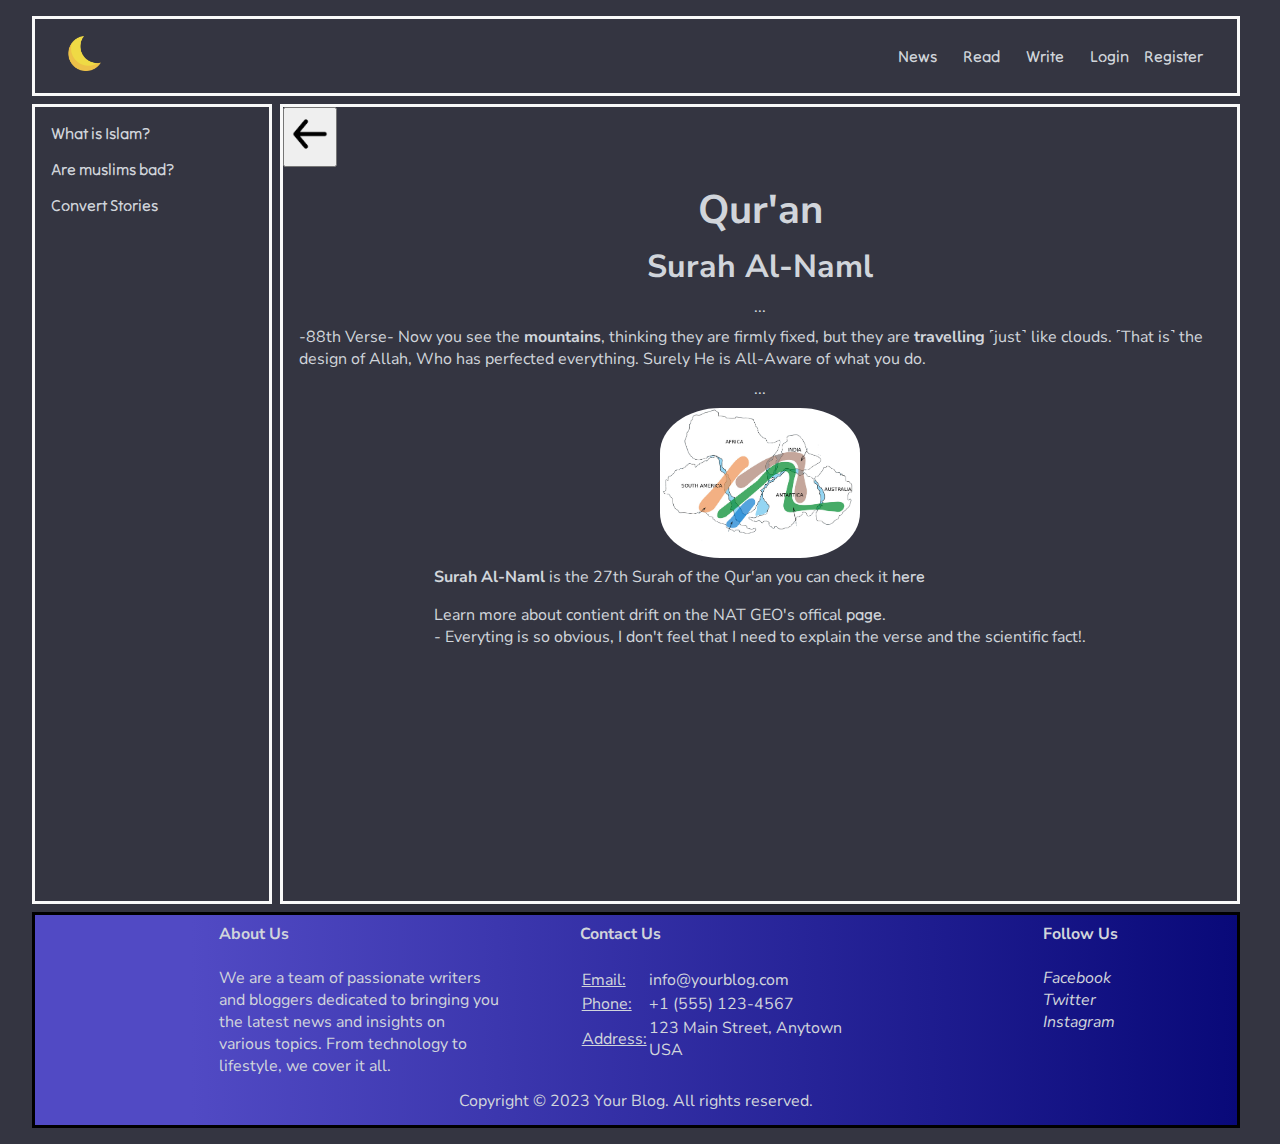
==== pages/continents.html @ c8d4bbdc "feat: pages content fill" ====
<!DOCTYPE html>
<html>
  <head>
    <meta charset="utf-8" />
    <meta http-equiv="X-UA-Compatible" content="IE=edge" />
    <title>BlogPost</title>
    <meta name="description" content="" />
    <meta name="viewport" content="width=device-width, initial-scale=1" />
    <link rel="stylesheet" href="/styles/main.css" />
  </head>
  <body>
    <main id="container">
      <header id="header" class="box">
        <div>
          <a href="/"><img src="/assets/crescent-moon.png" width="35px" height="35px" alt="" /></a>
        </div>
        <nav id="sidebar-right-hand">
          <a href="/" class="nav-link"> News </a>
          <a href="/" class="nav-link"> Read </a>
          <a href="/" class="nav-link"> Write </a>
          <a href="/" class="nav-link"> Login </a>
          <a href="/" class="nav-link"> Register </a>
        </nav>
      </header>
      <aside id="sidebar" class="box">
        <a href="https://www.youtube.com/watch?v=XlvEymU-S4o&t=3s&ab_channel=Cogito" rel="noopener" target="_blank"> What is Islam?</a>
        <a href="https://www.youtube.com/watch?v=Jy9tNyp03M0&ab_channel=OxfordUnion" rel="noopener" target="_blank">Are muslims bad?</a>
        <a href="https://www.youtube.com/@TowardsEternity/videos" rel="noopener" target="_blank"> Convert Stories</a>
      </aside>

      <content id="content" class="box"> 
        <div class="back-icon">
         <a href="/"><button><img src="/assets/back-icon.png" width="50px" height="50px" alt=""></button></a> 
        </div>
        <div class="verse">
          <h4>Qur'an</h4>
          <h5>Surah Al-Naml </h5>
          <p>...</p>
          <p>-88th Verse- Now you see the <strong> mountains</strong>, thinking they are firmly fixed, but they are <strong> travelling</strong> ˹just˺ like clouds. 
            ˹That is˺ the design of Allah, Who has perfected everything. Surely He is All-Aware of what you do.</p>
          <p>...</p>
          <img src="/assets/continents-removebg-preview.png" style= "border-radius: 30%" width="200px" alt="" />
          <div>
           <p> <strong> Surah Al-Naml</strong> is the 27th Surah of the Qur'an you can check it <a href="https://quran.com/75?startingVerse=18" target="_blank" rel="noopener"> here</a></p>
            <p> 
              Learn more about contient drift on the NAT GEO's offical <a href="https://education.nationalgeographic.org/resource/continental-drift/" target="_blank" rel="noopener"> page</a>. 
             <br>
              -  Everyting is so obvious, I don't feel that I need to explain the verse and the scientific fact!. 
            </p>
            
          </div>
        </div>

      </content>

     
      <footer id="footer" class="box">
        <div id="contact">
          <div>
            <strong>About Us</strong><br /><br />
            We are a team of passionate writers and bloggers dedicated to bringing you the latest news and insights on various topics. From technology to lifestyle, we cover it all.
          </div>
          <div>
            <strong> Contact Us </strong><br /><br />
            <table>
              <tr>
                <td>
                  <a href="mailto:info@yourblog.com" id="email"> <u> Email:</u></a>
                </td>
                <td>info@yourblog.com</td>
              </tr>
              <tr>
                <td><u> Phone:</u></td>
                <td>+1 (555) 123-4567</td>
              </tr>
              <tr>
                <td><u> Address:</u></td>
                <td>123 Main Street, Anytown USA</td>
              </tr>
            </table>
          </div>
          <div>
            <strong> Follow Us</strong><br /><br />
            <div>
              <a href="https://www.facebook.com/yourblog" target="_blank" rel="noopener"><em> Facebook</em> </a> <br />
              <a href="www.twitter.com/yourblog" target="_blank" rel="noopener"><em> Twitter</em> </a> <br />
              <a href="www.instagram.com/yourblog" target="_blank" rel="noopener"><em> Instagram</em> </a> <br />
            </div>
          </div>
        </div>
        <div id="copyright">Copyright © 2023 Your Blog. All rights reserved.</div>
      </footer>
    </main>

    <script src="" async defer></script>
  </body>
</html>
---- styles/main.css ----
@import url("./content.css");
@import url("./footer.css");
@import url("./header.css");
@import url("./layout.css");
@import url("./sidebar.css");
@import url('https://fonts.googleapis.com/css2?family=Nunito+Sans:wght@300&family=Tilt+Neon&display=swap');

* {
  padding: 0;
  margin: 0;
  font-size: 16px;
  color: #D1D5DB;
  font-family: 'Nunito Sans', sans-serif;
}

body{

}

html,  body {
  overflow-x:hidden;
  background-color: #343541;
  overflow-y: scroll;
  
}

body {
  box-sizing: border-box;
  display: flex;
  flex-direction: row;
  justify-content: center;
  width: 100vw;
  padding: 1rem;
}

h1 {
  font-size: 4rem;
}
h2 {
  font-size: 3.5rem;
}
h3 {
  font-size: 3.0rem;
}
h4 {
  font-size: 2.5rem;
}
h5 {
  font-size: 2rem;
}
h6 {
  font-size: 1.75rem;
}

a {
  all: unset;
  cursor: pointer;
  font-family: 'Tilt Neon', cursive;
}

a:hover {
  /* color: rgba(0, 213, 255, 0.925);
  transition: 100ms;
  transform: scale(1.1);
  transform: rotate3d(); */
}
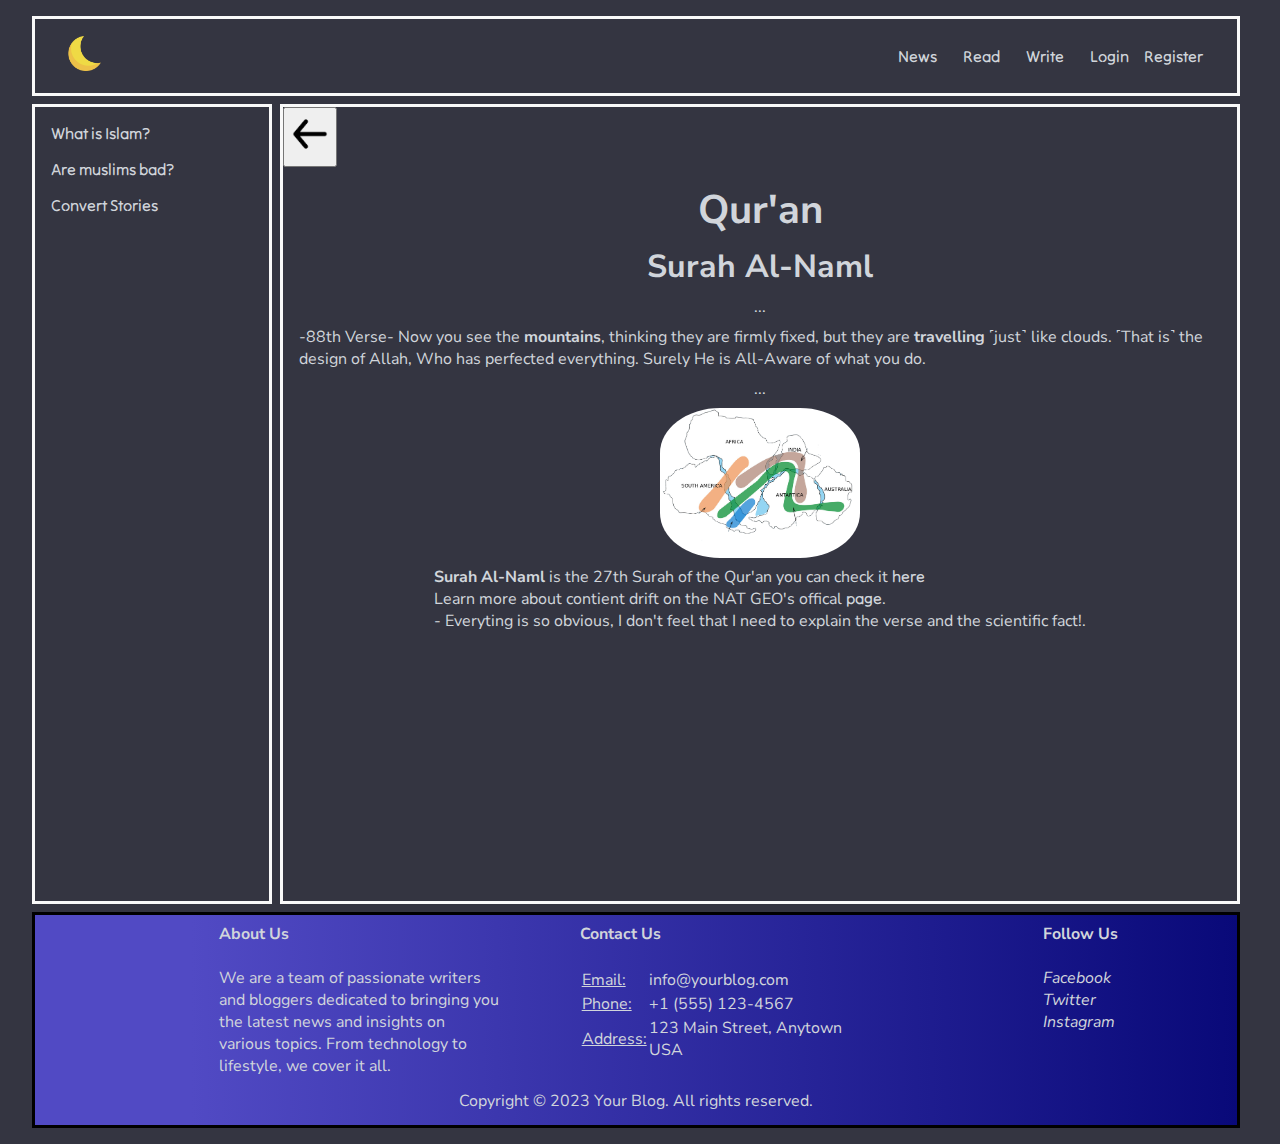
==== commit 0c0b2e32: "style: indent consistent" ====
--- a/pages/continents.html
+++ b/pages/continents.html
@@ -28,32 +28,33 @@
         <a href="https://www.youtube.com/@TowardsEternity/videos" rel="noopener" target="_blank"> Convert Stories</a>
       </aside>
 
-      <content id="content" class="box"> 
+      <content id="content" class="box">
         <div class="back-icon">
-         <a href="/"><button><img src="/assets/back-icon.png" width="50px" height="50px" alt=""></button></a> 
+          <a href="/"
+            ><button><img src="/assets/back-icon.png" width="50px" height="50px" alt="" /></button
+          ></a>
         </div>
         <div class="verse">
           <h4>Qur'an</h4>
-          <h5>Surah Al-Naml </h5>
+          <h5>Surah Al-Naml</h5>
           <p>...</p>
-          <p>-88th Verse- Now you see the <strong> mountains</strong>, thinking they are firmly fixed, but they are <strong> travelling</strong> ˹just˺ like clouds. 
-            ˹That is˺ the design of Allah, Who has perfected everything. Surely He is All-Aware of what you do.</p>
+          <p>
+            -88th Verse- Now you see the <strong> mountains</strong>, thinking they are firmly fixed, but they are <strong> travelling</strong> ˹just˺ like clouds. ˹That is˺ the design of Allah, Who has perfected everything. Surely He is
+            All-Aware of what you do.
+          </p>
           <p>...</p>
-          <img src="/assets/continents-removebg-preview.png" style= "border-radius: 30%" width="200px" alt="" />
-          <div>
-           <p> <strong> Surah Al-Naml</strong> is the 27th Surah of the Qur'an you can check it <a href="https://quran.com/75?startingVerse=18" target="_blank" rel="noopener"> here</a></p>
-            <p> 
-              Learn more about contient drift on the NAT GEO's offical <a href="https://education.nationalgeographic.org/resource/continental-drift/" target="_blank" rel="noopener"> page</a>. 
-             <br>
-              -  Everyting is so obvious, I don't feel that I need to explain the verse and the scientific fact!. 
+          <img src="/assets/continents-removebg-preview.png" style="border-radius: 30%" width="200px" alt="" />
+          <article>
+            <p><strong> Surah Al-Naml</strong> is the 27th Surah of the Qur'an you can check it <a href="https://quran.com/75?startingVerse=18" target="_blank" rel="noopener"> here</a></p>
+            <p>
+              Learn more about contient drift on the NAT GEO's offical <a href="https://education.nationalgeographic.org/resource/continental-drift/" target="_blank" rel="noopener"> page</a>.
+              <br />
+              - Everyting is so obvious, I don't feel that I need to explain the verse and the scientific fact!.
             </p>
-            
-          </div>
+          </article>
         </div>
-
       </content>
 
-     
       <footer id="footer" class="box">
         <div id="contact">
           <div>
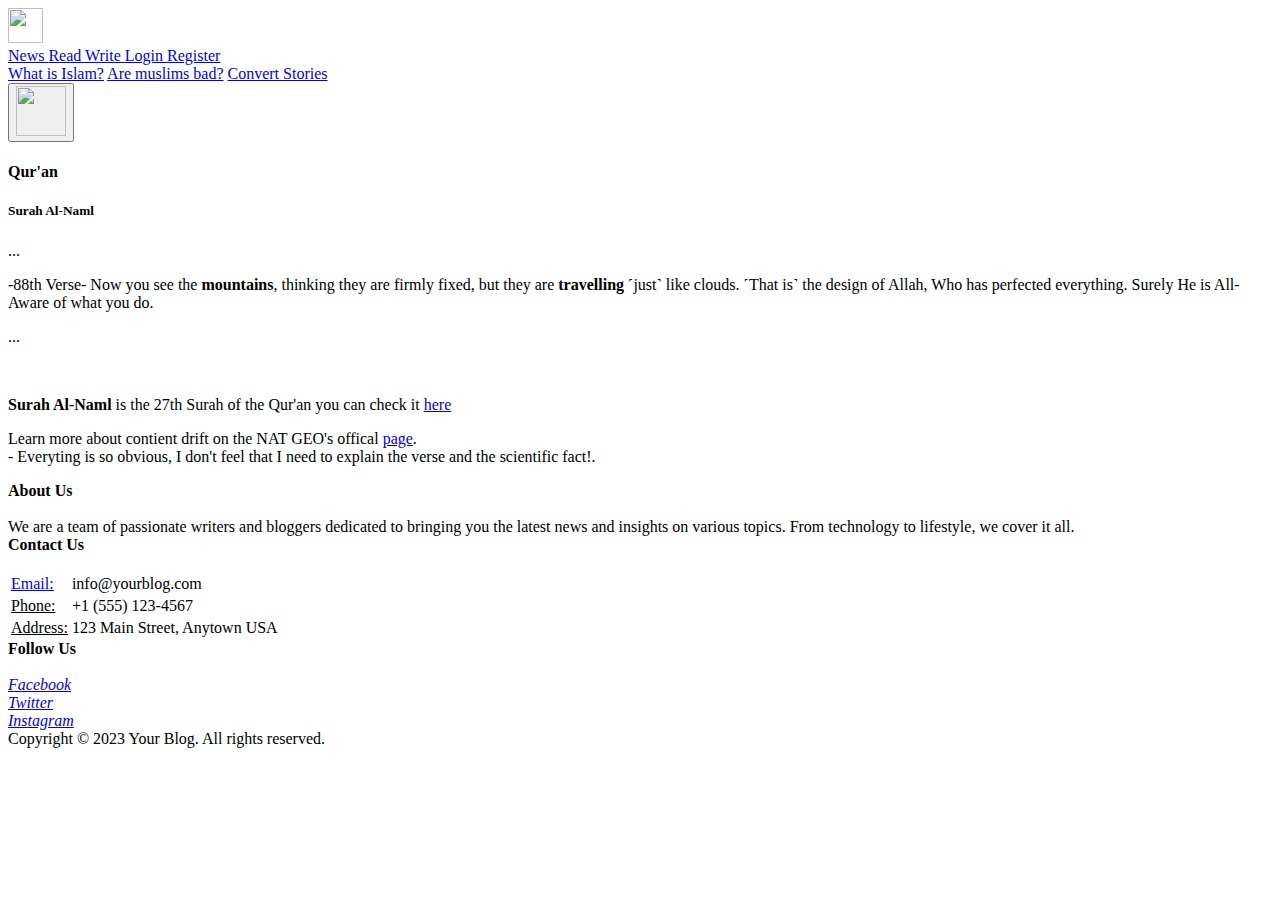
==== commit 4b2e6d92: "fix: same directory link fix for the other pages" ====
--- a/pages/continents.html
+++ b/pages/continents.html
@@ -6,13 +6,13 @@
     <title>BlogPost</title>
     <meta name="description" content="" />
     <meta name="viewport" content="width=device-width, initial-scale=1" />
-    <link rel="stylesheet" href="/styles/main.css" />
+    <link rel="stylesheet" href="styles/main.css" />
   </head>
   <body>
     <main id="container">
       <header id="header" class="box">
         <div>
-          <a href="/"><img src="/assets/crescent-moon.png" width="35px" height="35px" alt="" /></a>
+          <a href="/"><img src="assets/crescent-moon.png" width="35px" height="35px" alt="" /></a>
         </div>
         <nav id="sidebar-right-hand">
           <a href="/" class="nav-link"> News </a>
@@ -31,7 +31,7 @@
       <content id="content" class="box">
         <div class="back-icon">
           <a href="/"
-            ><button><img src="/assets/back-icon.png" width="50px" height="50px" alt="" /></button
+            ><button><img src="assets/back-icon.png" width="50px" height="50px" alt="" /></button
           ></a>
         </div>
         <div class="verse">
@@ -43,7 +43,7 @@
             All-Aware of what you do.
           </p>
           <p>...</p>
-          <img src="/assets/continents-removebg-preview.png" style="border-radius: 30%" width="200px" alt="" />
+          <img src="assets/continents-removebg-preview.png" style="border-radius: 30%" width="200px" alt="" />
           <article>
             <p><strong> Surah Al-Naml</strong> is the 27th Surah of the Qur'an you can check it <a href="https://quran.com/75?startingVerse=18" target="_blank" rel="noopener"> here</a></p>
             <p>
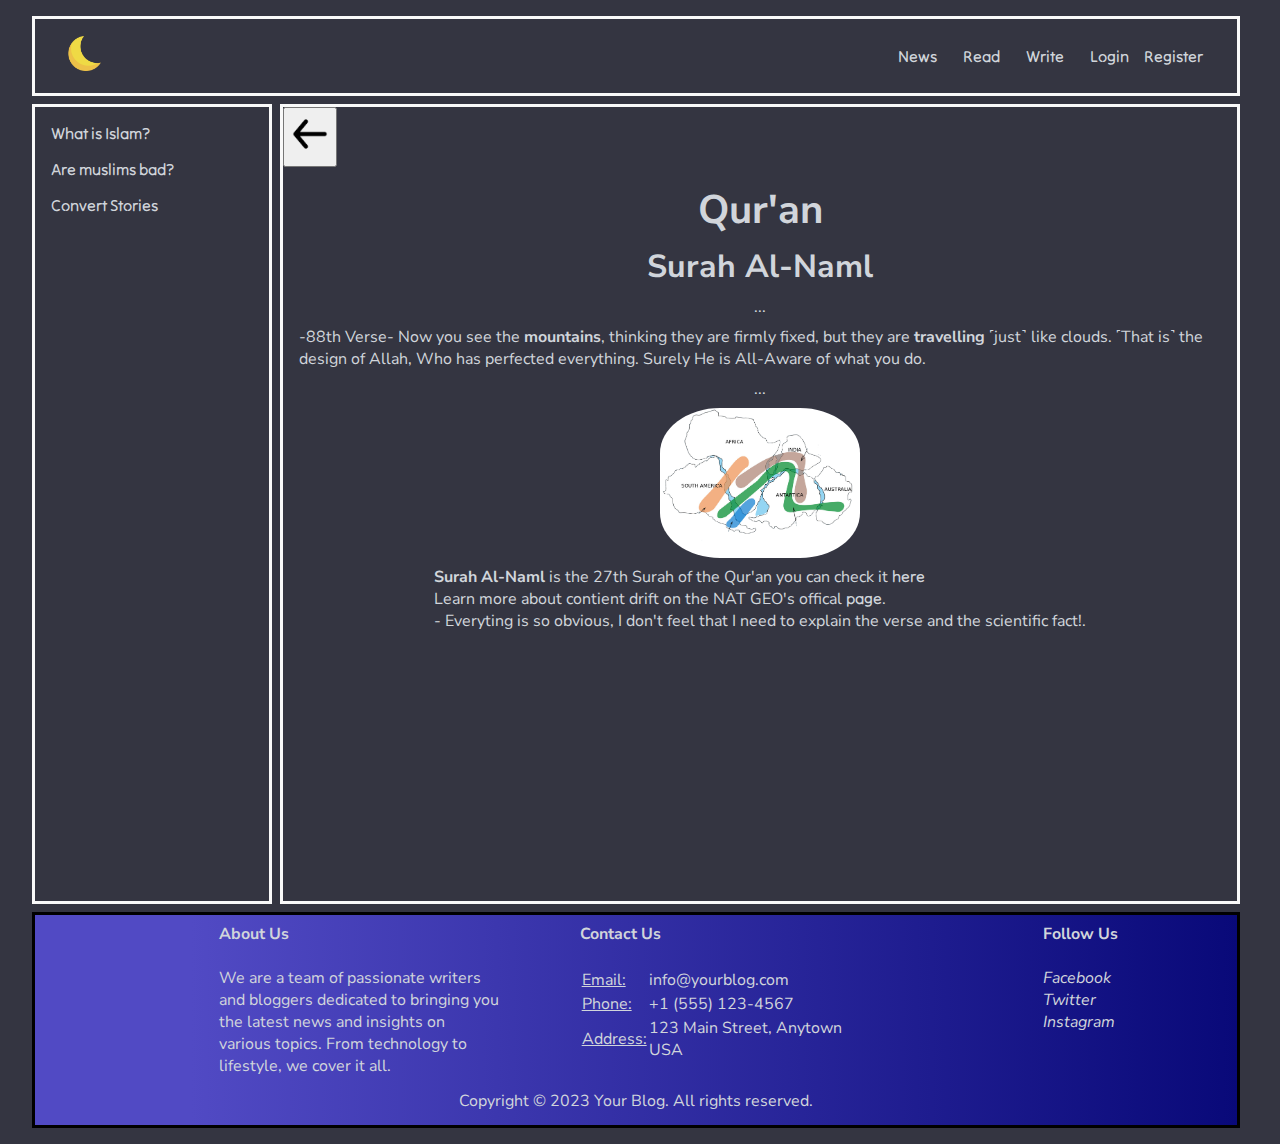
==== commit a54df199: "fix: link fixes" ====
--- a/pages/continents.html
+++ b/pages/continents.html
@@ -6,20 +6,20 @@
     <title>BlogPost</title>
     <meta name="description" content="" />
     <meta name="viewport" content="width=device-width, initial-scale=1" />
-    <link rel="stylesheet" href="styles/main.css" />
+    <link rel="stylesheet" href="../styles/main.css" />
   </head>
   <body>
     <main id="container">
       <header id="header" class="box">
         <div>
-          <a href="/"><img src="assets/crescent-moon.png" width="35px" height="35px" alt="" /></a>
+          <a href="/"><img src="../assets/crescent-moon.png" width="35px" height="35px" alt="" /></a>
         </div>
         <nav id="sidebar-right-hand">
-          <a href="/" class="nav-link"> News </a>
-          <a href="/" class="nav-link"> Read </a>
-          <a href="/" class="nav-link"> Write </a>
-          <a href="/" class="nav-link"> Login </a>
-          <a href="/" class="nav-link"> Register </a>
+          <a href="index.html" class="nav-link"> News </a>
+          <a href="index.html" class="nav-link"> Read </a>
+          <a href="index.html" class="nav-link"> Write </a>
+          <a href="index.html" class="nav-link"> Login </a>
+          <a href="index.html" class="nav-link"> Register </a>
         </nav>
       </header>
       <aside id="sidebar" class="box">
@@ -31,7 +31,7 @@
       <content id="content" class="box">
         <div class="back-icon">
           <a href="/"
-            ><button><img src="assets/back-icon.png" width="50px" height="50px" alt="" /></button
+            ><button><img src="../assets/back-icon.png" width="50px" height="50px" alt="" /></button
           ></a>
         </div>
         <div class="verse">
@@ -43,7 +43,7 @@
             All-Aware of what you do.
           </p>
           <p>...</p>
-          <img src="assets/continents-removebg-preview.png" style="border-radius: 30%" width="200px" alt="" />
+          <img src="../assets/continents-removebg-preview.png" style="border-radius: 30%" width="200px" alt="" />
           <article>
             <p><strong> Surah Al-Naml</strong> is the 27th Surah of the Qur'an you can check it <a href="https://quran.com/75?startingVerse=18" target="_blank" rel="noopener"> here</a></p>
             <p>
--- a/styles/main.css
+++ b/styles/main.css
@@ -0,0 +1,66 @@
+@import url("./content.css");
+@import url("./footer.css");
+@import url("./header.css");
+@import url("./layout.css");
+@import url("./sidebar.css");
+@import url('https://fonts.googleapis.com/css2?family=Nunito+Sans:wght@300&family=Tilt+Neon&display=swap');
+
+* {
+  padding: 0;
+  margin: 0;
+  font-size: 16px;
+  color: #D1D5DB;
+  font-family: 'Nunito Sans', sans-serif;
+}
+
+body{
+
+}
+
+html,  body {
+  overflow-x:hidden;
+  background-color: #343541;
+  overflow-y: scroll;
+  
+}
+
+body {
+  box-sizing: border-box;
+  display: flex;
+  flex-direction: row;
+  justify-content: center;
+  width: 100vw;
+  padding: 1rem;
+}
+
+h1 {
+  font-size: 4rem;
+}
+h2 {
+  font-size: 3.5rem;
+}
+h3 {
+  font-size: 3.0rem;
+}
+h4 {
+  font-size: 2.5rem;
+}
+h5 {
+  font-size: 2rem;
+}
+h6 {
+  font-size: 1.75rem;
+}
+
+a {
+  all: unset;
+  cursor: pointer;
+  font-family: 'Tilt Neon', cursive;
+}
+
+a:hover {
+  /* color: rgba(0, 213, 255, 0.925);
+  transition: 100ms;
+  transform: scale(1.1);
+  transform: rotate3d(); */
+}
